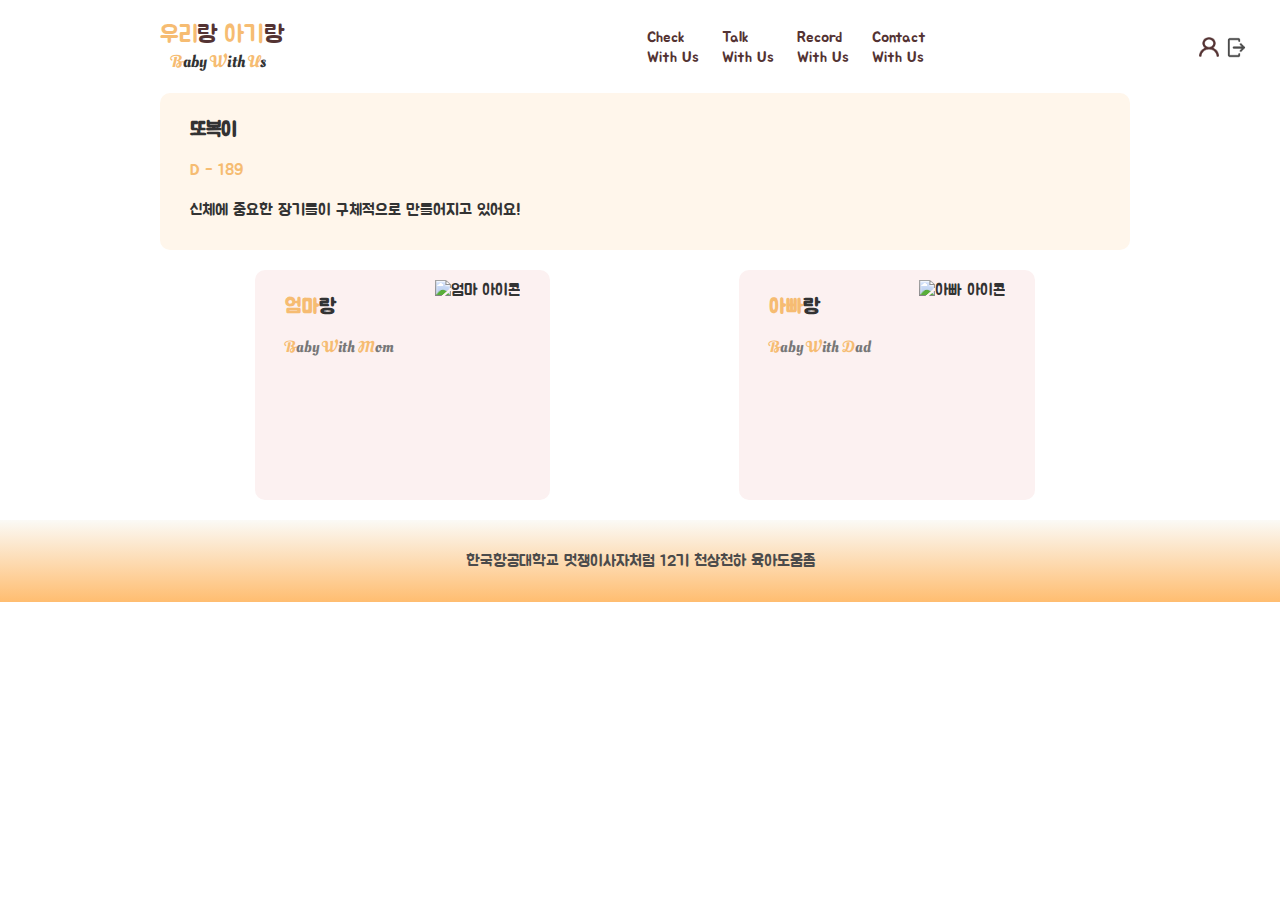
==== index.html @ 967e6ab2 "Updated" ====
<!DOCTYPE html>
<html lang="en">
<head>
    <meta charset="UTF-8">
    <meta name="viewport" content="width=device-width, initial-scale=1.0">
    <title>Baby With Us</title>
    <link rel="stylesheet" type="text/css" href="css/styles.css">
    <link rel="preconnect" href="https://fonts.googleapis.com">
    <link rel="preconnect" href="https://fonts.gstatic.com" crossorigin>
    <link href="https://fonts.googleapis.com/css2?family=Jua&display=swap" rel="stylesheet">
    <link href="https://fonts.googleapis.com/css2?family=Jua&family=Oleo+Script+Swash+Caps:wght@400;700&display=swap" rel="stylesheet">
    <link rel="preconnect" href="https://fonts.googleapis.com">
    <link rel="preconnect" href="https://fonts.gstatic.com" crossorigin>
    <link href="https://fonts.googleapis.com/css2?family=Encode+Sans:wght@100..900&family=Oleo+Script+Swash+Caps:wght@400;700&display=swap" rel="stylesheet">
    <link rel="preconnect" href="https://fonts.googleapis.com">
    <link rel="preconnect" href="https://fonts.gstatic.com" crossorigin>
    <link href="https://fonts.googleapis.com/css2?family=Encode+Sans:wght@100..900&family=Jua&family=Oleo+Script+Swash+Caps:wght@400;700&display=swap" rel="stylesheet">
</head>
<body>
    <nav class="navbar">
        <div class="logo">
            <a href="index.html"><span class="orangeColoredAlaphabet">우리</span>랑 <span class="orangeColoredAlaphabet">아기</span>랑<br></a>
            <a1 href="index.html"><span class="orangeColoredAlaphabet">B</span>aby <span class="orangeColoredAlaphabet">W</span>ith <span class="orangeColoredAlaphabet">U</span>s</a1>
        </div>
        <div class="nav-links">
            <div>
                <a href="check.html">Check<br> With Us</a>
            </div>
            <div>
                <a href="talk.html">Talk<br> With Us</a>
            </div>
                <div>
                    <a href="record.html">Record<br> With Us</a>
                </div>
            <div class="CWU">
                <a href="contact.html">Contact<br> With Us</a>
            </div>
            <div class="nav-img">
                <img src="images/mypage.png" class="account-icon">
                <img src="images/logout.png" class="logout-icon">
            </div>
        </div>
    </nav>
    <div class="mainContents">
        <div class="category baby" id="babyInfo">
            <h2>또복이</h2>
            <p1><span class="orangeColoredAlaphabet">D - 189</span><br></p1>
            <p1><br>신체에 중요한 장기들이 구체적으로 만들어지고 있어요!</p1>
        </div>
        <div class="categories">
<!--        <div class="categories mom and dad" id="momAndDad">-->
            <div class="category mom" id="momInfo">
                <div>
                    <h2><span class="orangeColoredAlaphabet">엄마</span>랑</h2>
                    <p><span class="orangeColoredAlaphabet">B</span>aby <span class="orangeColoredAlaphabet">W</span>ith <span class="orangeColoredAlaphabet">M</span>om</p>
                </div>
                <img src="images/mom.png" alt="엄마 아이콘" class="momsIcon">
            </div>
            <div class="category dad" id="dadInfo">
                <div>
                    <h2><span class="orangeColoredAlaphabet">아빠</span>랑</h2>
                    <p><span class="orangeColoredAlaphabet">B</span>aby <span class="orangeColoredAlaphabet">W</span>ith <span class="orangeColoredAlaphabet">D</span>ad</p>
                </div>
                <img src="images/dad.png" alt="아빠 아이콘" class="dadsIcon">
            </div>
        </div>
    </div>


    <div class="content">
        <div class="info yellow-info">신체에 중요한 장기들이 구체적으로 만들어지고 있어요!</div>
        <div class="info pink-info">엄마와 아기의 소통 방법에 대해 알아보세요!</div>
        <div class="info blue-info">아빠와의 유대감을 키우는 방법입니다!</div>
    </div>

    <footer>
        <p>한국항공대학교 멋쟁이사자처럼 12기 천상천하 육아도움좀</p>
    </footer>

    <script src="js/scripts.js"></script>
</body>
</html>
---- css/styles.css ----
body {
    font-family: "Jua", sans-serif;
    margin: 0;
    padding: 0;
    background-color: #fff;
    color: #333;
}
.navbar {
    display: flex;
    justify-content: space-between;
    align-items: center;
    background-color: #fff;
    padding: 20px;
    flex-direction: row;
    flex-wrap: nowrap;
    width: 1087px;
    margin-left: 140px;
}
.nav-links{
    display: flex;
    width: 600px;
    align-content: center;
    justify-content: space-between;
    flex-direction: row;
    /*margin-right: 125px;*/
}
.logo{
    /*margin-left: px;*/
}
.logo a {
    font-size: 24px;
    text-decoration: none;
    color: #543333;
}
.logo a1 {
    margin-left: 11px;
    font-size: 17px;
    font-family: "Oleo Script Swash Caps", system-ui;
}
.p {
    color: #F6BC72;
}
.account-icon{
    width: 20px;
    height: 20px;
}
.logout-icon{
    width: 23px;
    height: 23px;
    margin-bottom: -1.5px;
}
.nav-links a {
    font-size: 15px;
    /*margin-left: 80px;*/
    text-decoration: none;
    color: #543333;
}
.nav-img{
    margin-top: 9px;
}
.CWU{
    margin-right: 250px;
}
/*-------------------여기까지 Navbar Css-----------------*/
.mainContents{
    margin-right: 150px;
    margin-left: 160px;
}

.categories {
    display: flex;
    margin: 20px 0;
    justify-content: space-around;
    align-content: center;
}

.category {
    padding: 30px;
    border-radius: 10px;
    cursor: pointer;
    transition: transform 0.3s;
    justify-content: space-between;
}


.baby {
    background-color: #FFF6EB;
}

.mom {
    display: flex;
    align-content: center;
    background-color: #FCF1F1;
    width: auto;
    height: 170px;
    /*flex-direction: row;*/
    /*border-right-width: 20px;*/
}
.dad {
    display: flex;
    align-content: center;
    background-color: #FCF1F1;
    width: auto;
    height: 170px;
}
.dadsIcon{
    height: 210px;
    margin-right: 0;
    /*margin-left: 300px;*/
    margin-top: -20px;
}

.momsIcon{
    height: 210px;
    margin-right: 0;
    /*margin-left: 300px;*/
    margin-top: -20px;
}
.category h2 {
    width: 70px;
    height: auto;
    font-size: 20px;
    color: #333;
    margin-top: -5px;
}
.p1 {
    font-family: "Jua", sans-serif;
    font-size: 20px;
}

.category p {
    font-family: "Oleo Script Swash Caps", system-ui;
    color: #777;
    width: 150px;
    height: auto;
}
.orangeColoredAlaphabet{
    color: #F6BC72;
}

.yellow {
    background-color: #FFF6EB;
}

.pink {
    background-color: #FCF1F1;
}

.blue {
    background-color: #EBF3FF;
}

.info {
    display: none;
    padding: 20px;
    border-radius: 10px;
    margin-top: 20px;
}

.yellow-info {
    background-color: #FFF6EB;
}

.pink-info {
    background-color: #FCF1F1;
}

.blue-info {
    background-color: #EBF3FF;
}

footer {
    text-align: center;
    padding: 15px;
    background: linear-gradient(180deg, #FBFAF6, #FFBD70);
    position: relative;
    bottom: 0;
    color: #4B4B4B
}
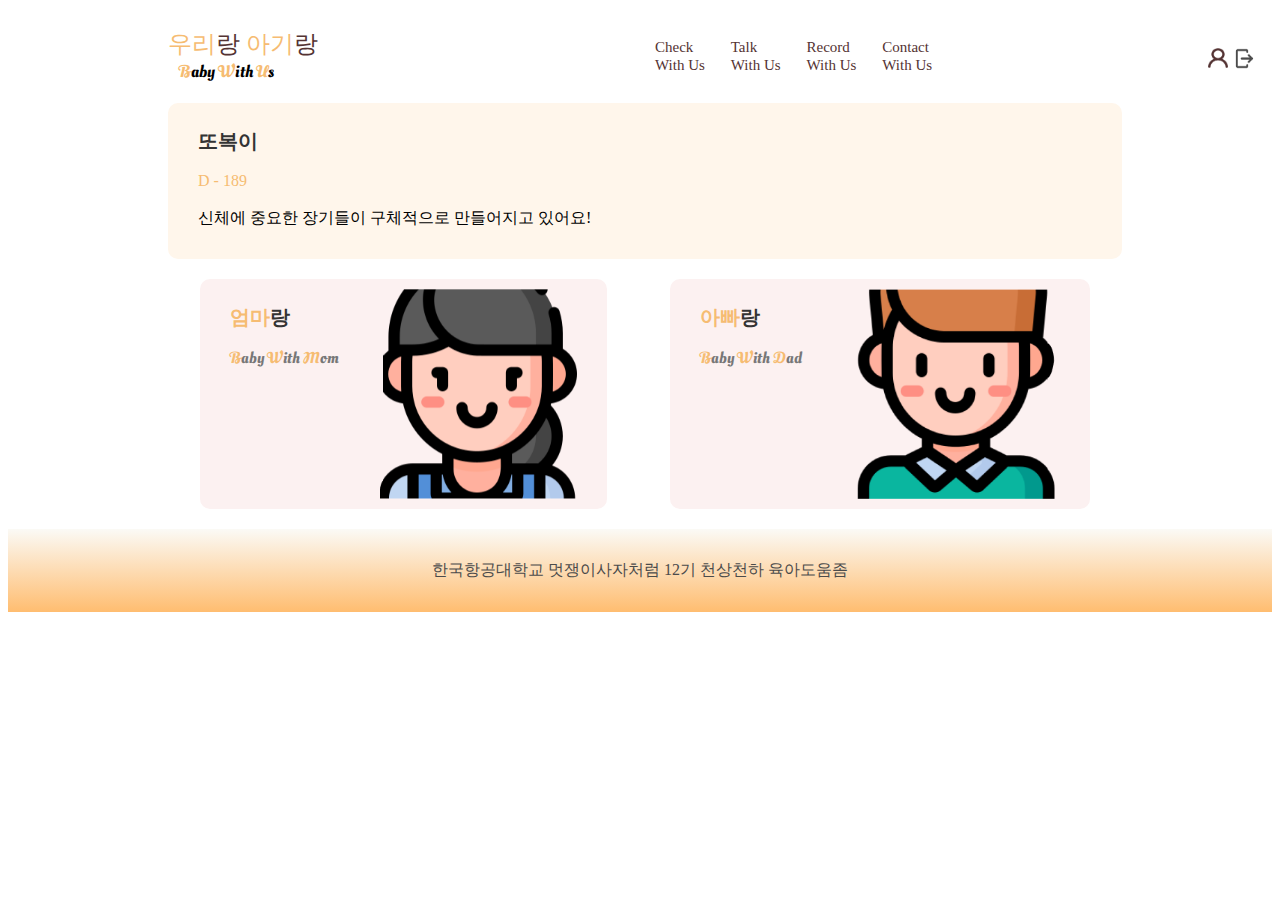
==== commit 308671e3: "ASD" ====
--- a/index.html
+++ b/index.html
@@ -12,9 +12,6 @@
     <link rel="preconnect" href="https://fonts.googleapis.com">
     <link rel="preconnect" href="https://fonts.gstatic.com" crossorigin>
     <link href="https://fonts.googleapis.com/css2?family=Encode+Sans:wght@100..900&family=Oleo+Script+Swash+Caps:wght@400;700&display=swap" rel="stylesheet">
-    <link rel="preconnect" href="https://fonts.googleapis.com">
-    <link rel="preconnect" href="https://fonts.gstatic.com" crossorigin>
-    <link href="https://fonts.googleapis.com/css2?family=Encode+Sans:wght@100..900&family=Jua&family=Oleo+Script+Swash+Caps:wght@400;700&display=swap" rel="stylesheet">
 </head>
 <body>
     <nav class="navbar">
--- a/css/styles.css
+++ b/css/styles.css
@@ -1,5 +1,5 @@
-body {
-    font-family: "Jua", sans-serif;
+.body {
+    font-family: "Jua";
     margin: 0;
     padding: 0;
     background-color: #fff;
@@ -61,19 +61,30 @@
 .CWU{
     margin-right: 250px;
 }
+.p1 {
+    font-family: "Jua";
+    font-size: 20px;
+}
+.category p {
+    font-family: "Oleo Script Swash Caps", system-ui;
+    color: #777;
+    width: 150px;
+    height: auto;
+}
+.orangeColoredAlaphabet{
+    color: #F6BC72;
+}
 /*-------------------여기까지 Navbar Css-----------------*/
 .mainContents{
     margin-right: 150px;
     margin-left: 160px;
 }
-
 .categories {
     display: flex;
     margin: 20px 0;
     justify-content: space-around;
     align-content: center;
 }
-
 .category {
     padding: 30px;
     border-radius: 10px;
@@ -81,12 +92,9 @@
     transition: transform 0.3s;
     justify-content: space-between;
 }
-
-
 .baby {
     background-color: #FFF6EB;
 }
-
 .mom {
     display: flex;
     align-content: center;
@@ -109,7 +117,6 @@
     /*margin-left: 300px;*/
     margin-top: -20px;
 }
-
 .momsIcon{
     height: 210px;
     margin-right: 0;
@@ -127,7 +134,6 @@
     font-family: "Jua", sans-serif;
     font-size: 20px;
 }
-
 .category p {
     font-family: "Oleo Script Swash Caps", system-ui;
     color: #777;
@@ -137,38 +143,30 @@
 .orangeColoredAlaphabet{
     color: #F6BC72;
 }
-
 .yellow {
     background-color: #FFF6EB;
 }
-
 .pink {
     background-color: #FCF1F1;
 }
-
 .blue {
     background-color: #EBF3FF;
 }
-
 .info {
     display: none;
     padding: 20px;
     border-radius: 10px;
     margin-top: 20px;
 }
-
 .yellow-info {
     background-color: #FFF6EB;
 }
-
 .pink-info {
     background-color: #FCF1F1;
 }
-
 .blue-info {
     background-color: #EBF3FF;
 }
-
 footer {
     text-align: center;
     padding: 15px;
@@ -176,4 +174,4 @@
     position: relative;
     bottom: 0;
     color: #4B4B4B
-}
+}